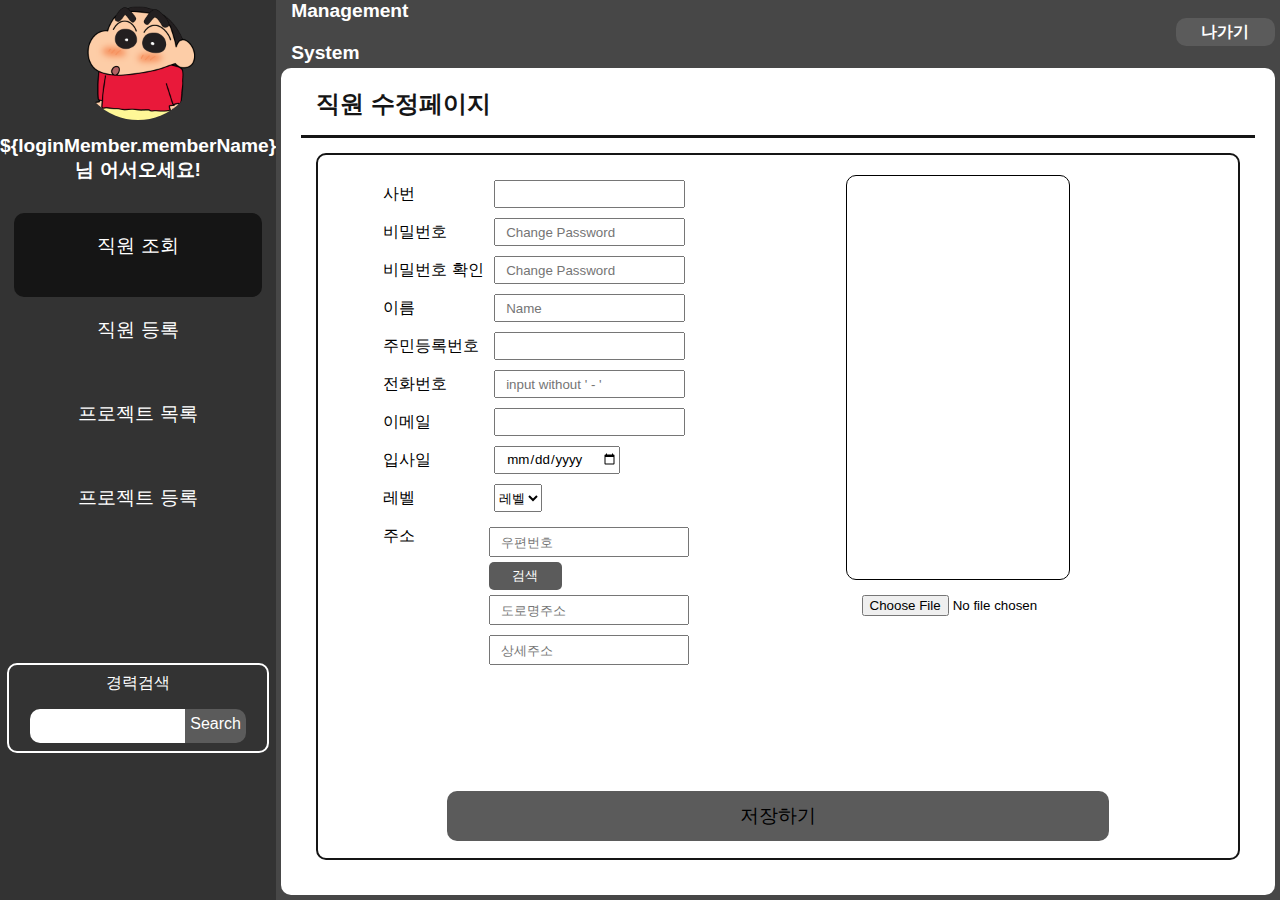
==== Front/html/upDateInfo.html @ 399cea5f "23,06.10 / DGL / 102827" ====
<!DOCTYPE html>
<html lang="en">
<head>
    <meta charset="UTF-8">
    <meta name="viewport" content="width=device-width, initial-scale=1.0">
    <title>Document</title>

    <link rel="stylesheet" href="../css/update.css">
    <script src="https://code.jquery.com/jquery-3.6.0.min.js"
        integrity="sha256-/xUj+3OJU5yExlq6GSYGSHk7tPXikynS7ogEvDej/m4="
        crossorigin="anonymous"></script>
</head>
<body>
    
    <main>
        <aside class="leftSide">
            <div class="photo-area">
                <img src="../images/shin.png" alt="">
                <p>${loginMember.memberName}님 어서오세요!</p>
            </div>

            <div class="myPageWrap">

                <ul>
                    <li  class="highlighted"><a href="${contextPath}/main">직원
                            조회</a></li>
                    <li><a href="${contextPath}/signUp">직원 등록</a></li>
                    <li><a href="#">프로젝트 목록</a></li>
                    <li><a href="#">프로젝트 등록</a></li>
                </ul>

            </div>

            <div class="search-area">
                <p>경력검색</p>
                <input type="text">
                <div><a href="">Search</a></div>

            </div>

        </aside>
        <div class="rightDiv">

            <div>
                <p>Management System</p>
                <div><a href="">나가기</a></div>
            </div>

            <div>
                <div class="content-wrap">
                    <div>
                        <p>직원 수정페이지</p>
                    </div>

                    <form action="update" method="POST" name="signUp-form"
                        onsubmit="return updateValidate()">

                        <div class="memberRegWrap">
                            <div>
                                <div>
                                    <p>사번</p><input type="text" 
                                        id="memberId" name="memberId" readonly>
                                    <div id="memberMessage"></div>
                                </div>

                                <div>
                                    <p>비밀번호</p><input type="password"
                                        placeholder="Change Password" id="memberPw"
                                        name="memberPw">
                                </div>
                                <div>
                                    <p>비밀번호 확인</p><input type="password"
                                        placeholder="Change Password" id="memberPwConfirm">
                                    <div id="pwMessage"></div>
                                </div>
                                <div>
                                    <p>이름</p><input type="text" placeholder="Name"
                                        id="memberName" name="memberName">
                                    <div id="nameMessage"></div>
                                </div>

                                <div>
                                    <p>주민등록번호</p>
                                    <input type="text" name="memberBirth" maxlength="14">
                                </div>

                                <div class="member-tel">
                                    <p>전화번호</p>
                                    <input type="text" placeholder="input without ' - '"
                                        id="memberTel" name="memberTel">
                                    <div id="telMessage"></div>

                                </div>

                                <div>
                                    <p>이메일</p>
                                    <input type="text" id="memberEmail" name="memberEmail">
                                    <div id="emailMessage"></div>

                                </div>

                                <div>
                                    <p>입사일</p>
                                    <input id="hireDate" type="date" name="memberHire"
                                        placeholder=" 입사 날짜를 입력해 주세요." class="dateBtn"
                                        onfocus="this.showPicker()">
                                </div>

                                <div>
                                    <p>레벨</p>
                                    <select id="mLevel" name="memberLv">
                                        <option disabled selected>레벨</option>
                                        <option value="LV01">신입</option>
                                        <option value="LV02">초급</option>
                                        <option value="LV03">중급</option>
                                        <option value="LV04">고급</option>
                                        <option value="LV05">특급</option>
                                    </select>
                                </div>


                                <div>
                                    <p>주소</p>
                                    <div class="input-addr-wrap">
                                        <div class="signUp-input-area">
                                            <input type="text" id="sample4_postcode"
                                                name="memberAddr" placeholder="우편번호"
                                                maxlength="6" readonly>

                                            <button type="button" class="post-search-btn"
                                                onclick="return sample4_execDaumPostcode()">검색</button>
                                        </div>

                                        <div class="signUp-input-area">
                                            <input type="text" id="sample4_roadAddress"
                                                name="memberAddr" placeholder="도로명주소" readonly>
                                        </div>

                                        <div class="signUp-input-area">
                                            <input type="text" id="sample4_detailAddress"
                                                name="memberAddr" placeholder="상세주소" readonly>
                                        </div>
                                    </div>

                                </div>

                            </div>

                            <div class="photo-wrap">
                                <div class="photo-image-wrap addfileList"></div>
                                <input type="file" id="fileInput" class="align_File"
                                    name="file">
                                <input type="hidden" name="imageUrl1" id="imageURL" value="">

                            </div>

                            <div>
                                <button id="insertInfo">
                                    저장하기
                                </button>
                            </div>
                        </div>



                    </form>

                </div>

            </div>



        </div>
    </main>


</div>

</body>
<!-- <c:if test="${ !empty sessionScope.message }">
    <script>
        alert("${message}");

    </script>

    <c:remove var="message" scope="session" />
</c:if>

<c:if test="${ !empty message }">
    <script>
        alert("${message}"); -->

    </script>
</c:if>
<script src="//t1.daumcdn.net/mapjsapi/bundle/postcode/prod/postcode.v2.js"></script>
<script src="../js/update.js"></script>

</html>
---- Front/css/update.css ----
*{
    margin:0;
    padding:0;
    box-sizing: border-box;
    list-style: none;
    font-family: 'Noto Sans KR', sans-serif;
}

a{
    text-decoration: none;
    color:white;
    outline: none;
}

input{
    outline: none;
}


main {
    width:100vw;
    height:100vh;
    display: flex;
    align-items: center;
    margin:0 auto;

}

.leftSide{
    flex:1.7;
    height:100%;
    background-color: rgb(51,51,51);
    display: flex;
    flex-direction: column;
}

.photo-area{
    display: flex;
    flex-direction: column;
    justify-content: center;
}

.photo-area > img {
    width: 120px;
    height:120px;
    margin:0 auto;
    border-radius: 50%;
}
.photo-area> p {
    text-align: center;
    padding-top: 15px;
    color:white;
    font-weight: bold;
    font-size: 1.2rem;
}

.myPageWrap{
    padding-top: 30px;
    height:50%;
}

.myPageWrap > ul:nth-child(1){
    display: flex;
    flex-direction: column;
    height:100%;
    width:90%;
    margin:0 auto;
}

.myPageWrap > ul:nth-child(1) > li{
    height:20%;
    text-align: center;
    line-height: 66px;
    color:white;
    font-size: 1.2rem;
    cursor: pointer;

border-radius: 10px;
    }



.myPageWrap > ul:nth-child(1) > li:hover{
    background-color: rgb(21,21,21);
}

.search-area {
    display: flex;
    border:2px solid white;
    border-radius: 10px;
    height:90px;
    align-items: center;
    justify-content: center;
    flex-wrap: wrap;
    margin: 30px auto 0 auto;
    width: 95%;
}


.search-area > input{
    padding-left:10px;
    height:40%;
    outline: none;
    border: none;
    width: 60%;
    border-top-left-radius: 10px;
    border-bottom-left-radius: 10px;
}

.search-area > div{
    border:none;
    outline: none;
    height:40%;
    background-color: rgb(91,91,91);
    border-top-right-radius: 10px;
    border-bottom-right-radius: 10px;
    line-height: 29px;
    padding:0 5px;
    cursor: pointer;

}

.search-area > div:hover{
    background-color: rgb(21,21,21);
    color: white;
}

.search-area >p{
    width:100%;
    text-align: center;
    color:white;
}
.highlighted {
    background-color: rgb(21,21,21);
}

.rightDiv{
    flex: 8.3;
    height:100%;
    display: flex;
    flex-direction: column;
}

.rightDiv > div:nth-child(1){
    width:100%;
    background-color: rgb(71,71,71);
    height:7%;
    padding:5px;
    display: flex;
    justify-content: space-between;
    align-items: center;
}

.rightDiv > div:nth-child(1)>p{
    font-size: 1.2rem;
    color:white;
    font-weight: bold;
    width:20%;
    padding: 10px;
    line-height: 42px;
}

.rightDiv > div:nth-child(1) > div{
    width:10%;
    background-color: rgb(91,91,91);
    border-radius: 10px;
    color:white;
    font-weight: bold;
    text-align: center;
    line-height: 28px;
    cursor: pointer;
}

.rightDiv > div:nth-child(1) > div:hover{
    background-color: rgb(21,21,21);   
}


.rightDiv > div:nth-child(2) {
    width:100%;
    height:93%;
    background-color: rgb(71,71,71);
    padding:5px;
    display: flex;
}

.content-wrap{
    flex:1;
    background-color: white;
    border-radius: 10px;
    padding:20px;
    display: flex;
    flex-direction: column;
}

.content-wrap > div:nth-child(1){
    width:100%;
    padding:0px 15px 15px 15px;
    color:rgb(21,21,21);
    border-bottom: 3px solid rgb(21,21,21);
    display: flex;
    justify-content: space-between;
}


.content-wrap > div > p{
    font-weight: bold;    font-size: 1.5rem;
}

.content-wrap > form {
    width:100%;
    height:100%;
    padding:15px;
    display: flex;
    justify-content: center;
}

.memberRegWrap {
    width:100%;
    border:2px solid rgb(21,21,21);
    border-radius: 10px;
    display: flex;
    flex-wrap: wrap;
}

.memberRegWrap > div:nth-child(1){
    width:50%;
    padding:20px 20px 0 20px;
    padding-left: 60px;
    height:88%;
    display: flex;
    flex-direction: column;
}

.memberRegWrap > div:nth-child(2){
    width:50%;
    height:88%;
    display: flex;
    align-items: center;
}
.memberRegWrap > div:nth-child(3){
    width:80%;
    height:50px;    margin:0 auto;
    display: flex;
    justify-content: center;
}




.birthpace{
    padding:0 10px;
}


.memberRegWrap > div > div{
    display: flex;
    padding:5px;
}


.memberRegWrap > div > div >p{
    width : 30%;
    line-height: 28px;
}

.memberRegWrap > div > div input{
    padding-left:10px;
}

.input-addr-wrap input{
    height: 30px;
    margin:5px 0;
    width:200px;
}

#idDubCheck{
    margin-left:10px;
    outline: none;
    border:none;
    border-radius: 5px;
    padding:0 10px;
    color:white;
    background-color:#5b5b5b;
    cursor: pointer;
}

#idDubCheck:hover{
    background-color: rgb(21,21,21);
    color:white;
}

#insertInfo{
    width:90%;
    margin-bottom: 20px;
    border-radius: 10px;
    border:none;
    outline: none;
    border-radius: 10px;
    cursor: pointer;
    background-color: #5b5b5b;
    font-size: 1.2rem;
    font-weight: 500;
    height:50px;
}

#insertInfo:hover{
    background-color: rgb(21,21,21);
    color:white;
}

.post-search-btn{
    width:73px;
    height:28px;
    border:none;
    outline: none;
    border-radius: 5px;
    color:white;
    background-color:#5b5b5b;
    cursor: pointer;
}

.post-search-btn:hover{
    background-color: rgb(21,21,21);
}

.email-at{
    margin:0 5px;
}

#select-mail{
    margin-left: 10px;
}

.photo-wrap{
    display: flex;   padding:20px;
    padding-right:120px;
    flex-direction: column;
}

.photo-image-wrap{
    border-radius: 10px;
   width:70%;
   height:70%;
    border:1px solid black;
}

.align_File{
    margin-top: 15px;
    padding-left:60px;
}
.upimgList{
    width:100%;
    height:100%;
    display: flex;
    align-items: center;
}
.upimgList > img {
    width:100%;
    height:90%;
}
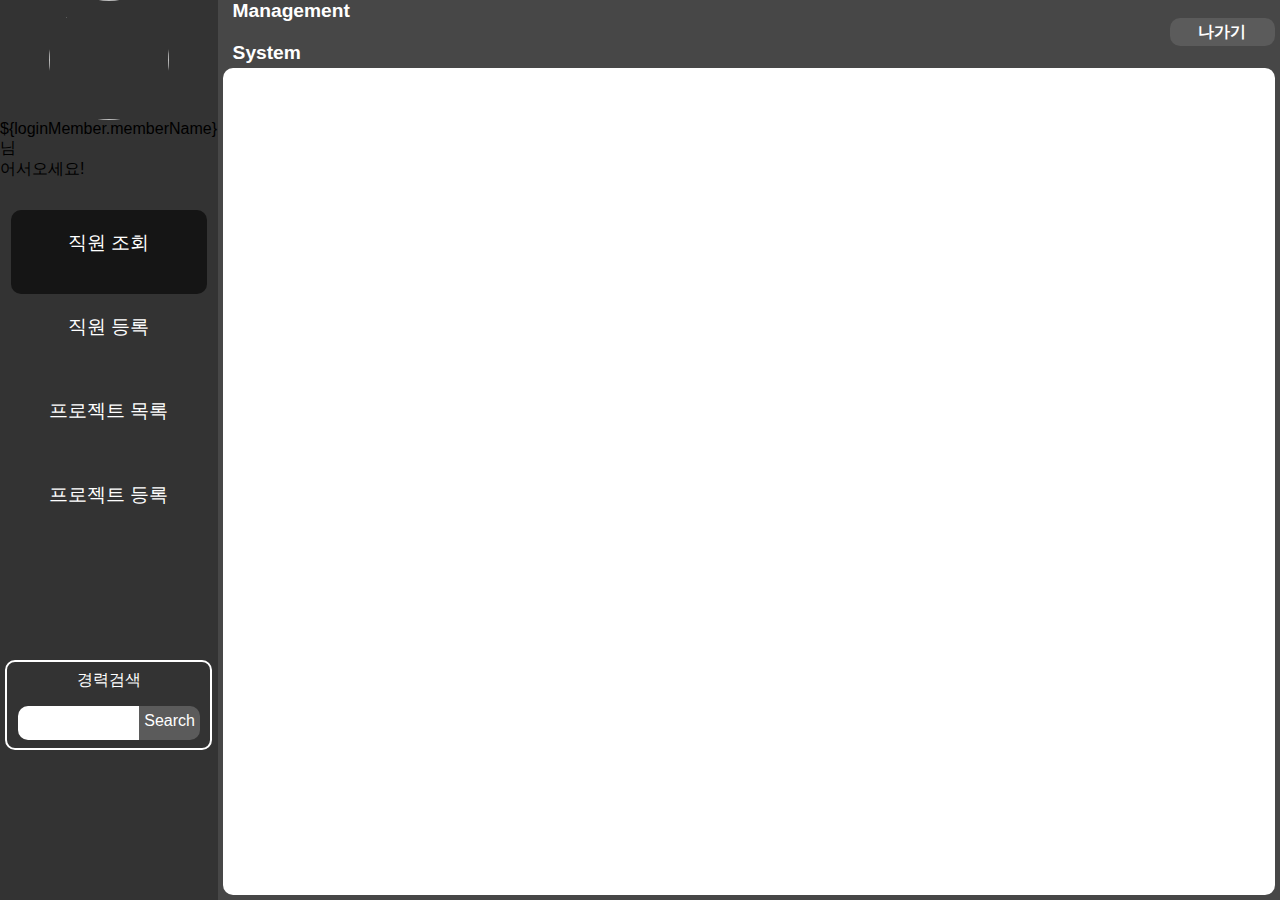
==== commit 29b013f5: "23.08.04 / DGL / 하오" ====
--- a/Front/html/upDateInfo.html
+++ b/Front/html/upDateInfo.html
@@ -1,5 +1,6 @@
 <!DOCTYPE html>
 <html lang="en">
+
 <head>
     <meta charset="UTF-8">
     <meta name="viewport" content="width=device-width, initial-scale=1.0">
@@ -7,22 +8,25 @@
 
     <link rel="stylesheet" href="../css/update.css">
     <script src="https://code.jquery.com/jquery-3.6.0.min.js"
-        integrity="sha256-/xUj+3OJU5yExlq6GSYGSHk7tPXikynS7ogEvDej/m4="
-        crossorigin="anonymous"></script>
+        integrity="sha256-/xUj+3OJU5yExlq6GSYGSHk7tPXikynS7ogEvDej/m4=" crossorigin="anonymous"></script>
 </head>
+
 <body>
-    
+
     <main>
         <aside class="leftSide">
             <div class="photo-area">
-                <img src="../images/shin.png" alt="">
-                <p>${loginMember.memberName}님 어서오세요!</p>
+                <img src="${contextPath}/resources/images/main/shin.png" alt="">
+                <div>
+                    <p>${loginMember.memberName}님</p>
+                    <p>어서오세요!</p>
+                </div>
             </div>
 
             <div class="myPageWrap">
 
                 <ul>
-                    <li  class="highlighted"><a href="${contextPath}/main">직원
+                    <li class="highlighted"><a href="${contextPath}/main">직원
                             조회</a></li>
                     <li><a href="${contextPath}/signUp">직원 등록</a></li>
                     <li><a href="#">프로젝트 목록</a></li>
@@ -34,148 +38,35 @@
             <div class="search-area">
                 <p>경력검색</p>
                 <input type="text">
-                <div><a href="">Search</a></div>
-
+                <div>
+                    <a href="">Search</a>
+                </div>
             </div>
 
         </aside>
+
         <div class="rightDiv">
-
             <div>
                 <p>Management System</p>
-                <div><a href="">나가기</a></div>
+                <div>
+                    <a href="">나가기</a>
+                </div>
+            </div>
+            <div>
+
+                <div class="content-wrap">
+                    
+                </div>
             </div>
 
-            <div>
-                <div class="content-wrap">
-                    <div>
-                        <p>직원 수정페이지</p>
-                    </div>
-
-                    <form action="update" method="POST" name="signUp-form"
-                        onsubmit="return updateValidate()">
-
-                        <div class="memberRegWrap">
-                            <div>
-                                <div>
-                                    <p>사번</p><input type="text" 
-                                        id="memberId" name="memberId" readonly>
-                                    <div id="memberMessage"></div>
-                                </div>
-
-                                <div>
-                                    <p>비밀번호</p><input type="password"
-                                        placeholder="Change Password" id="memberPw"
-                                        name="memberPw">
-                                </div>
-                                <div>
-                                    <p>비밀번호 확인</p><input type="password"
-                                        placeholder="Change Password" id="memberPwConfirm">
-                                    <div id="pwMessage"></div>
-                                </div>
-                                <div>
-                                    <p>이름</p><input type="text" placeholder="Name"
-                                        id="memberName" name="memberName">
-                                    <div id="nameMessage"></div>
-                                </div>
-
-                                <div>
-                                    <p>주민등록번호</p>
-                                    <input type="text" name="memberBirth" maxlength="14">
-                                </div>
-
-                                <div class="member-tel">
-                                    <p>전화번호</p>
-                                    <input type="text" placeholder="input without ' - '"
-                                        id="memberTel" name="memberTel">
-                                    <div id="telMessage"></div>
-
-                                </div>
-
-                                <div>
-                                    <p>이메일</p>
-                                    <input type="text" id="memberEmail" name="memberEmail">
-                                    <div id="emailMessage"></div>
-
-                                </div>
-
-                                <div>
-                                    <p>입사일</p>
-                                    <input id="hireDate" type="date" name="memberHire"
-                                        placeholder=" 입사 날짜를 입력해 주세요." class="dateBtn"
-                                        onfocus="this.showPicker()">
-                                </div>
-
-                                <div>
-                                    <p>레벨</p>
-                                    <select id="mLevel" name="memberLv">
-                                        <option disabled selected>레벨</option>
-                                        <option value="LV01">신입</option>
-                                        <option value="LV02">초급</option>
-                                        <option value="LV03">중급</option>
-                                        <option value="LV04">고급</option>
-                                        <option value="LV05">특급</option>
-                                    </select>
-                                </div>
-
-
-                                <div>
-                                    <p>주소</p>
-                                    <div class="input-addr-wrap">
-                                        <div class="signUp-input-area">
-                                            <input type="text" id="sample4_postcode"
-                                                name="memberAddr" placeholder="우편번호"
-                                                maxlength="6" readonly>
-
-                                            <button type="button" class="post-search-btn"
-                                                onclick="return sample4_execDaumPostcode()">검색</button>
-                                        </div>
-
-                                        <div class="signUp-input-area">
-                                            <input type="text" id="sample4_roadAddress"
-                                                name="memberAddr" placeholder="도로명주소" readonly>
-                                        </div>
-
-                                        <div class="signUp-input-area">
-                                            <input type="text" id="sample4_detailAddress"
-                                                name="memberAddr" placeholder="상세주소" readonly>
-                                        </div>
-                                    </div>
-
-                                </div>
-
-                            </div>
-
-                            <div class="photo-wrap">
-                                <div class="photo-image-wrap addfileList"></div>
-                                <input type="file" id="fileInput" class="align_File"
-                                    name="file">
-                                <input type="hidden" name="imageUrl1" id="imageURL" value="">
-
-                            </div>
-
-                            <div>
-                                <button id="insertInfo">
-                                    저장하기
-                                </button>
-                            </div>
-                        </div>
+        </div>
 
 
 
-                    </form>
-
-                </div>
-
-            </div>
-
-
-
-        </div>
     </main>
 
 
-</div>
+    </div>
 
 </body>
 <!-- <c:if test="${ !empty sessionScope.message }">
@@ -191,7 +82,7 @@
     <script>
         alert("${message}"); -->
 
-    </script>
+</script>
 </c:if>
 <script src="//t1.daumcdn.net/mapjsapi/bundle/postcode/prod/postcode.v2.js"></script>
 <script src="../js/update.js"></script>
